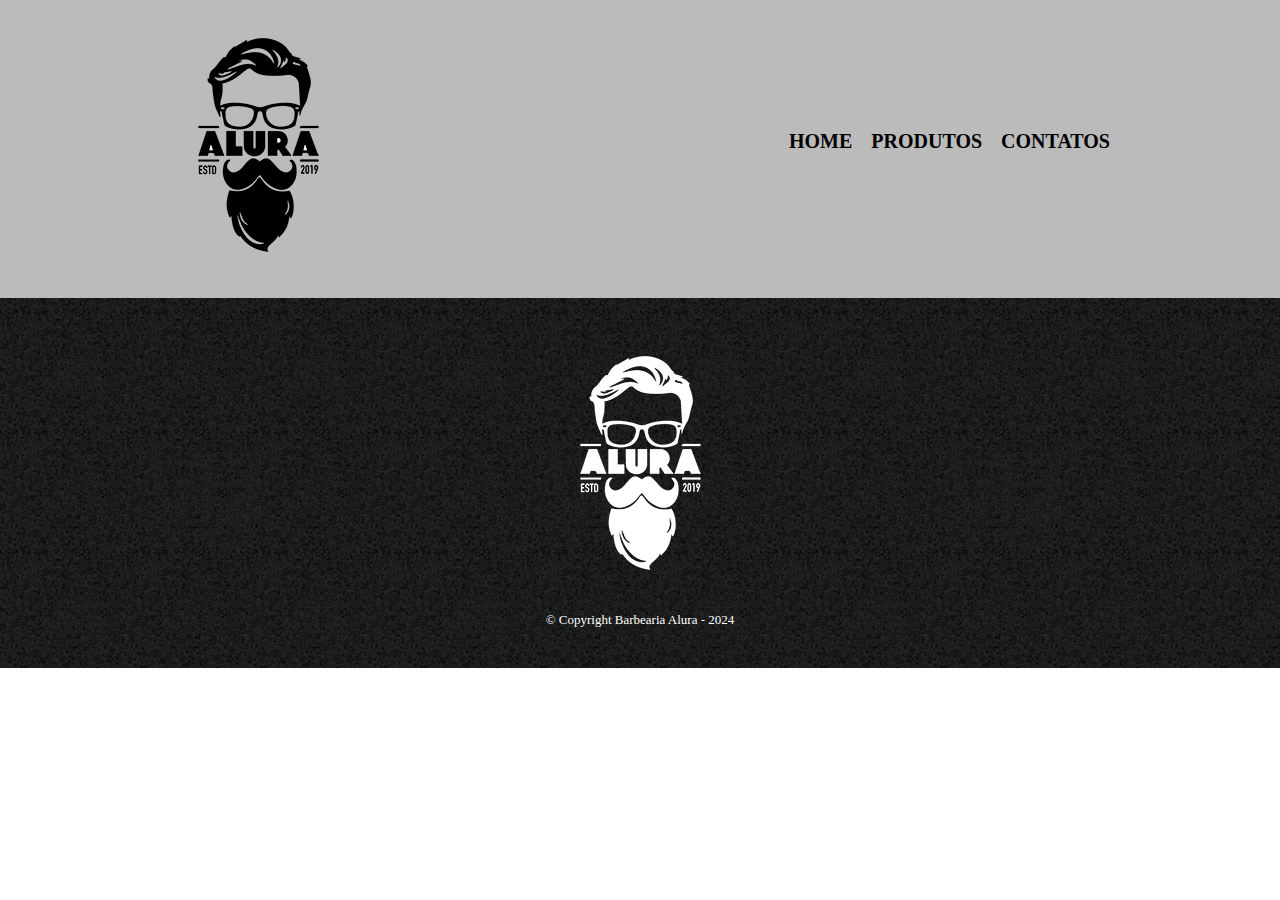
==== contatos.html @ c615f51e "Add files via upload" ====
<!DOCTYPE html>
<html lang="pt-br">
<head>
    <meta charset="UTF-8">
    <meta name="viewport" content="width=device-width, initial-scale=1.0">
    <link rel="stylesheet" href="style.css">
    <title>Produtos - Barbearia Alura</title>
</head>
<body>

    <header>
        <div class="caixa">
        <h1><img src="logo.png" alt="logo-branco.png"></h1>
        <nav>
            <ul>
                <li> <a href="index.html">Home</a></li>
                <li> <a href="#">Produtos</a></li>
                <li> <a href="contatos.html">Contatos</a></li>
            </ul>
        </nav>
    </div>
    </header>

    <footer>
        <img src="logo-branco.png" alt="logo da barbearia alura">
        <p class="copyright"> &copy; Copyright Barbearia Alura - 2024</p>
    </footer>
    
</body>
</html>
---- style.css ----
*{
    padding: 0px;
    margin: 0px;
    box-sizing: border-box;
}

header{
    background-color: #bbbbbb;
    padding: 20px 0;
}
.caixa{
    position: relative;
    width: 940px;
    margin: 0 auto;
}

nav{
    position: absolute;
    top: 110px;
    right: 0;
}
nav li{
    display: inline-block;
    margin: 0 0 0 15px;
}
 nav a{
    display: inline-block;
    text-transform: uppercase;
    color: black;
    font-weight: bold;
    font-size: 20px;
    text-decoration: none;
 }
 nav a:hover{
    color: #c78c19;
    text-decoration: underline;
 }

 .produtos{
    width: 940px;
    margin: 0 auto;
    padding: 50px 0;
 }

 .produtos li{
    display: inline-block;
    text-align: center;
    width: 30%;
    vertical-align: top;
    margin: 0 1.3%;
    padding: 50px 0px;
    border: 2px solid black;
    border-radius: 10px;
 }
 .produtos li:hover{
    border-color: #c78c19;
 }
 .produtos li:hover h2{
    font-size: 31px;
 }
 .produtos h2{
    font-size: 30px;
    font-weight: bold;
 }
 .produto-descricao{
    font-size: 16px;
 }
 .produto-preco{
    font-size: 22px;
    font-weight: bold;
 }

 footer{
   text-align: center;
   background: url("bg.jpg");
   padding: 40px 0;
 }

 .copyright{
   color: white;
   font-size: 13px;
   margin: 20px 0 0;
 }
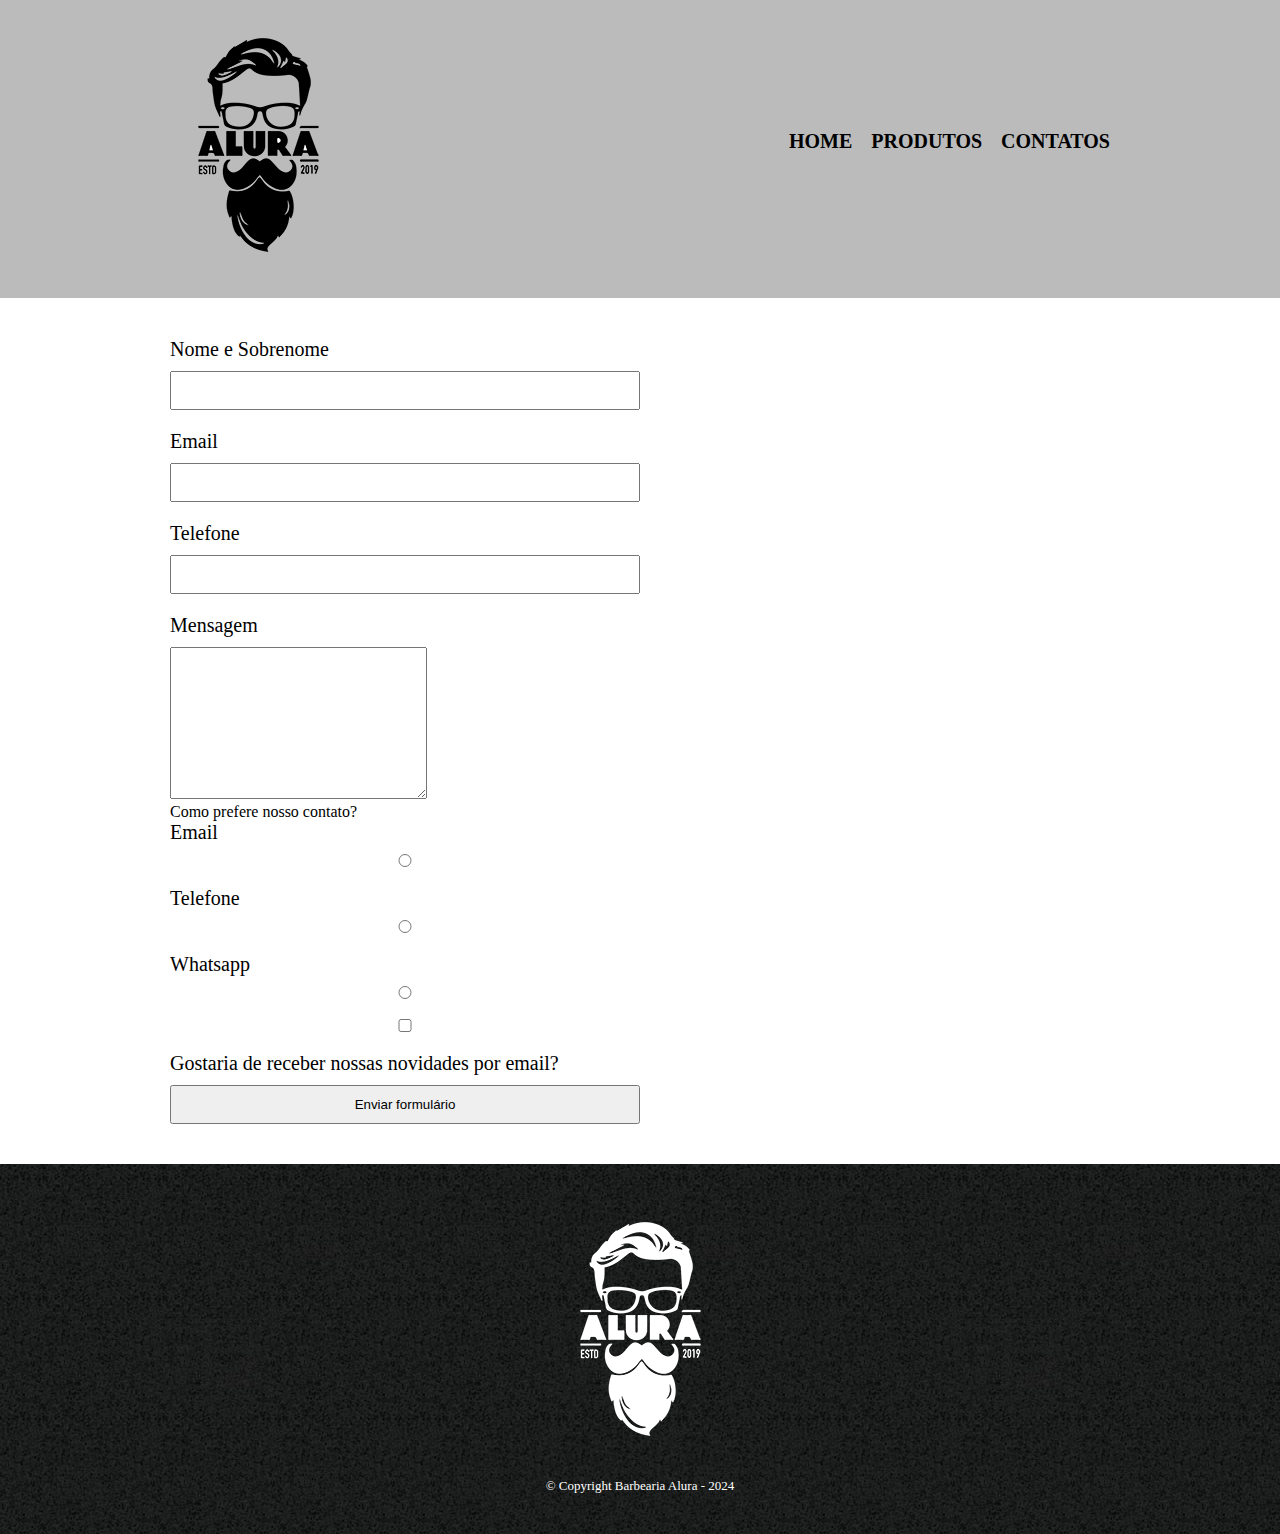
==== commit 560b3abf: "Add files via upload" ====
--- a/contatos.html
+++ b/contatos.html
@@ -20,7 +20,38 @@
         </nav>
     </div>
     </header>
+    <main>
+        <form>
+            <label for="nomeSobrenome">Nome e Sobrenome</label>
+            <input type="text" id="nomeSobrenome">
 
+            <label for="email">Email</label>
+            <input type="text" id="email">
+
+            <label for="telefone">Telefone</label>
+            <input type="text" id="telefone">
+
+            <label for="mensagem">Mensagem</label>
+            <textarea name="" id="mensagem" cols="30" rows="10"></textarea>
+
+            <div>
+                <p>Como prefere nosso contato?</p>
+                <label for="radio-email">Email</label>
+                <input type="radio" name="contato" id="radio-email">
+
+                <label for="radio-telefone">Telefone</label>
+                <input type="radio" name="contato" id="radio-telefone">
+
+                <label for="radio-whatsapp">Whatsapp</label>
+                <input type="radio" name="contato" id="radio-whatsapp">
+
+            </div>
+
+            <label><input type="checkbox" name="" id="">Gostaria de receber nossas novidades por email?</label>
+
+            <input type="submit" value="Enviar formulário">
+        </form>
+    </main>
     <footer>
         <img src="logo-branco.png" alt="logo da barbearia alura">
         <p class="copyright"> &copy; Copyright Barbearia Alura - 2024</p>
--- a/style.css
+++ b/style.css
@@ -80,4 +80,26 @@
    color: white;
    font-size: 13px;
    margin: 20px 0 0;
+ }
+
+ main{
+   width: 940px;
+   margin: 0 auto;
+ }
+
+ form{
+   margin: 40px 0;
+ }
+
+ form label{
+   display: block;
+   font-size: 20px;
+   margin-bottom: 10px;
+ }
+ form input{
+   display: block;
+   margin-bottom: 20px;
+   padding: 10px 25px;
+   width: 50%;
+
  }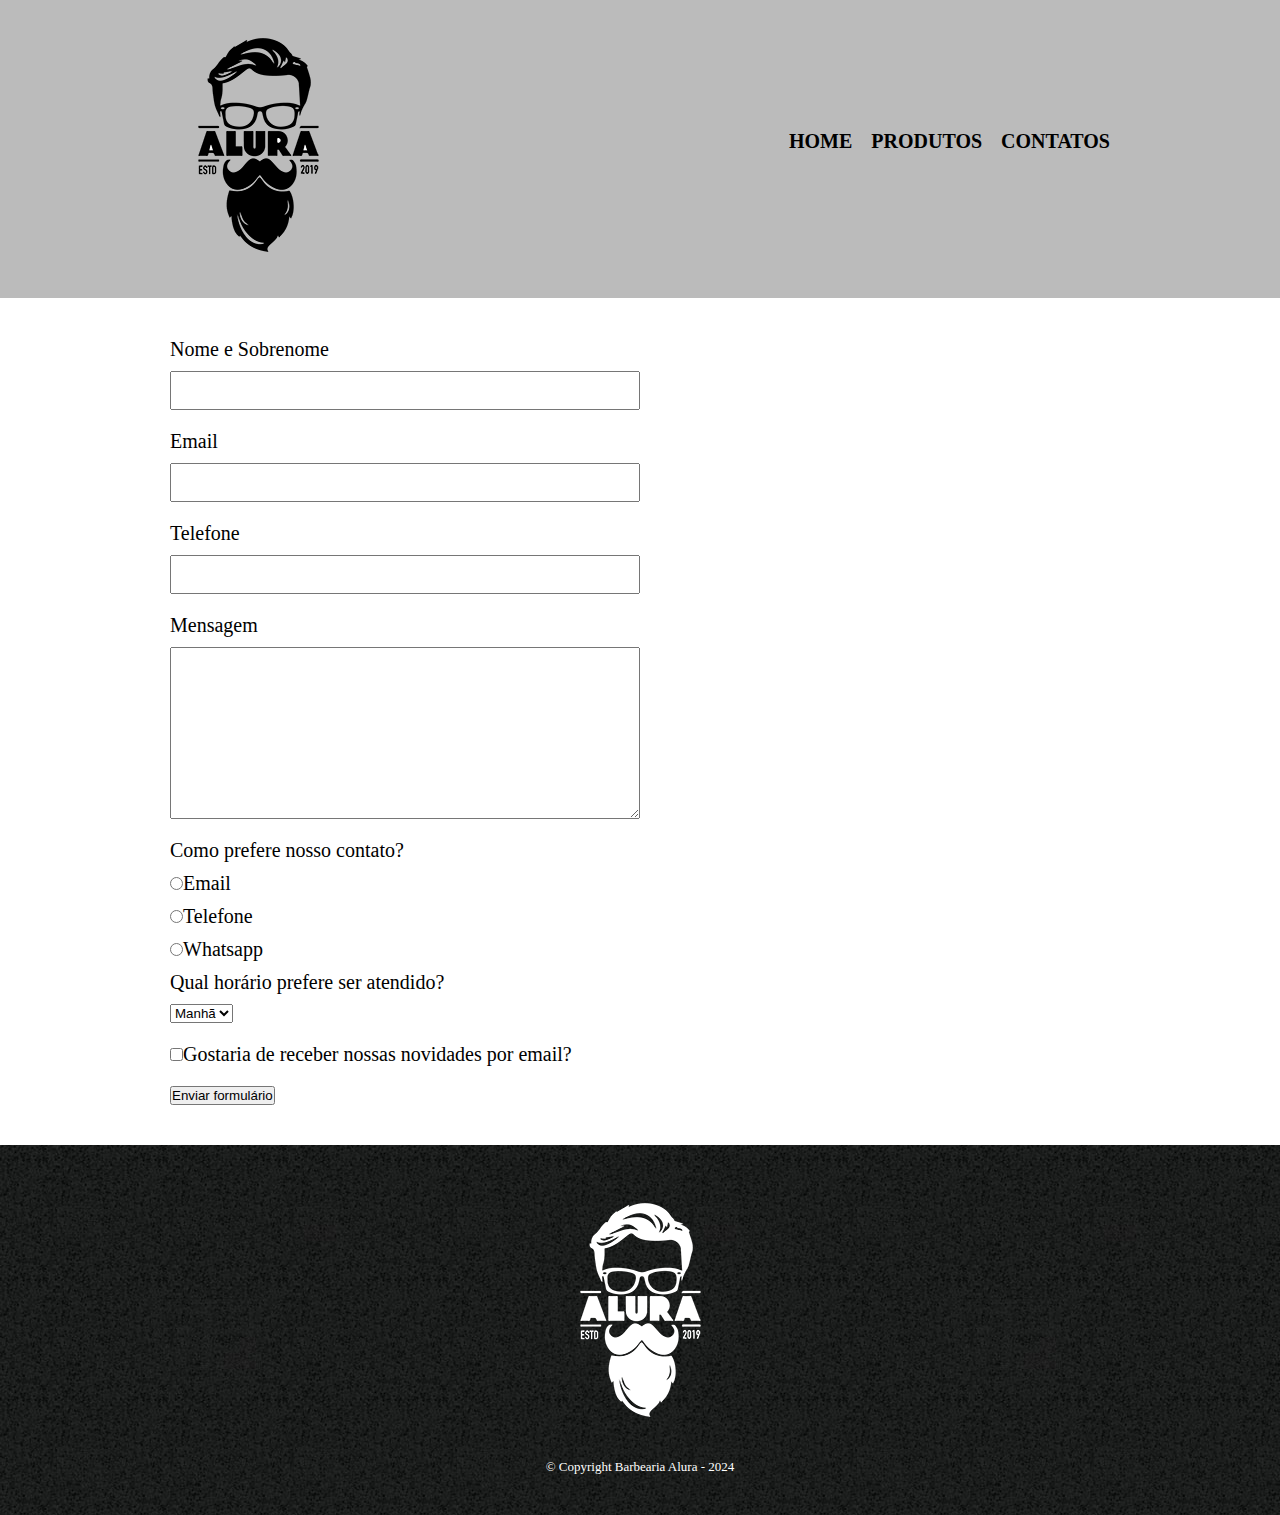
==== commit 83d2a6e8: "Add files via upload" ====
--- a/contatos.html
+++ b/contatos.html
@@ -23,31 +23,37 @@
     <main>
         <form>
             <label for="nomeSobrenome">Nome e Sobrenome</label>
-            <input type="text" id="nomeSobrenome">
+            <input type="text" id="nomeSobrenome" class="input-padrao">
 
             <label for="email">Email</label>
-            <input type="text" id="email">
+            <input type="text" id="email" class="input-padrao">
 
             <label for="telefone">Telefone</label>
-            <input type="text" id="telefone">
+            <input type="text" id="telefone" class="input-padrao">
 
             <label for="mensagem">Mensagem</label>
-            <textarea name="" id="mensagem" cols="30" rows="10"></textarea>
+            <textarea name="" id="mensagem" cols="30" rows="10"class="input-padrao"></textarea>
 
             <div>
                 <p>Como prefere nosso contato?</p>
-                <label for="radio-email">Email</label>
-                <input type="radio" name="contato" id="radio-email">
+                <label for="radio-email"><input type="radio" name="contato" id="radio-email">Email</label>
+                
+                <label for="radio-telefone"><input type="radio" name="contato" id="radio-telefone">Telefone</label> 
 
-                <label for="radio-telefone">Telefone</label>
-                <input type="radio" name="contato" id="radio-telefone">
-
-                <label for="radio-whatsapp">Whatsapp</label>
-                <input type="radio" name="contato" id="radio-whatsapp">
-
+                <label for="radio-whatsapp"><input type="radio" name="contato" id="radio-whatsapp">Whatsapp</label>
+                
             </div>
 
-            <label><input type="checkbox" name="" id="">Gostaria de receber nossas novidades por email?</label>
+            <div>
+                <p>Qual horário prefere ser atendido?</p>
+                <select> 
+                    <option>Manhã</option>
+                    <option>Tarde</option>
+                    <option>Noite</option>
+                </select>
+            </div>
+
+            <label class="checkbox"><input type="checkbox" name="" id="">Gostaria de receber nossas novidades por email?</label>
 
             <input type="submit" value="Enviar formulário">
         </form>
--- a/style.css
+++ b/style.css
@@ -91,15 +91,19 @@
    margin: 40px 0;
  }
 
- form label{
+ form label, form p{
    display: block;
    font-size: 20px;
    margin-bottom: 10px;
  }
- form input{
+ .input-padrao{
    display: block;
    margin-bottom: 20px;
    padding: 10px 25px;
    width: 50%;
 
+ }
+
+ .checkbox{
+   margin: 20px 0;
  }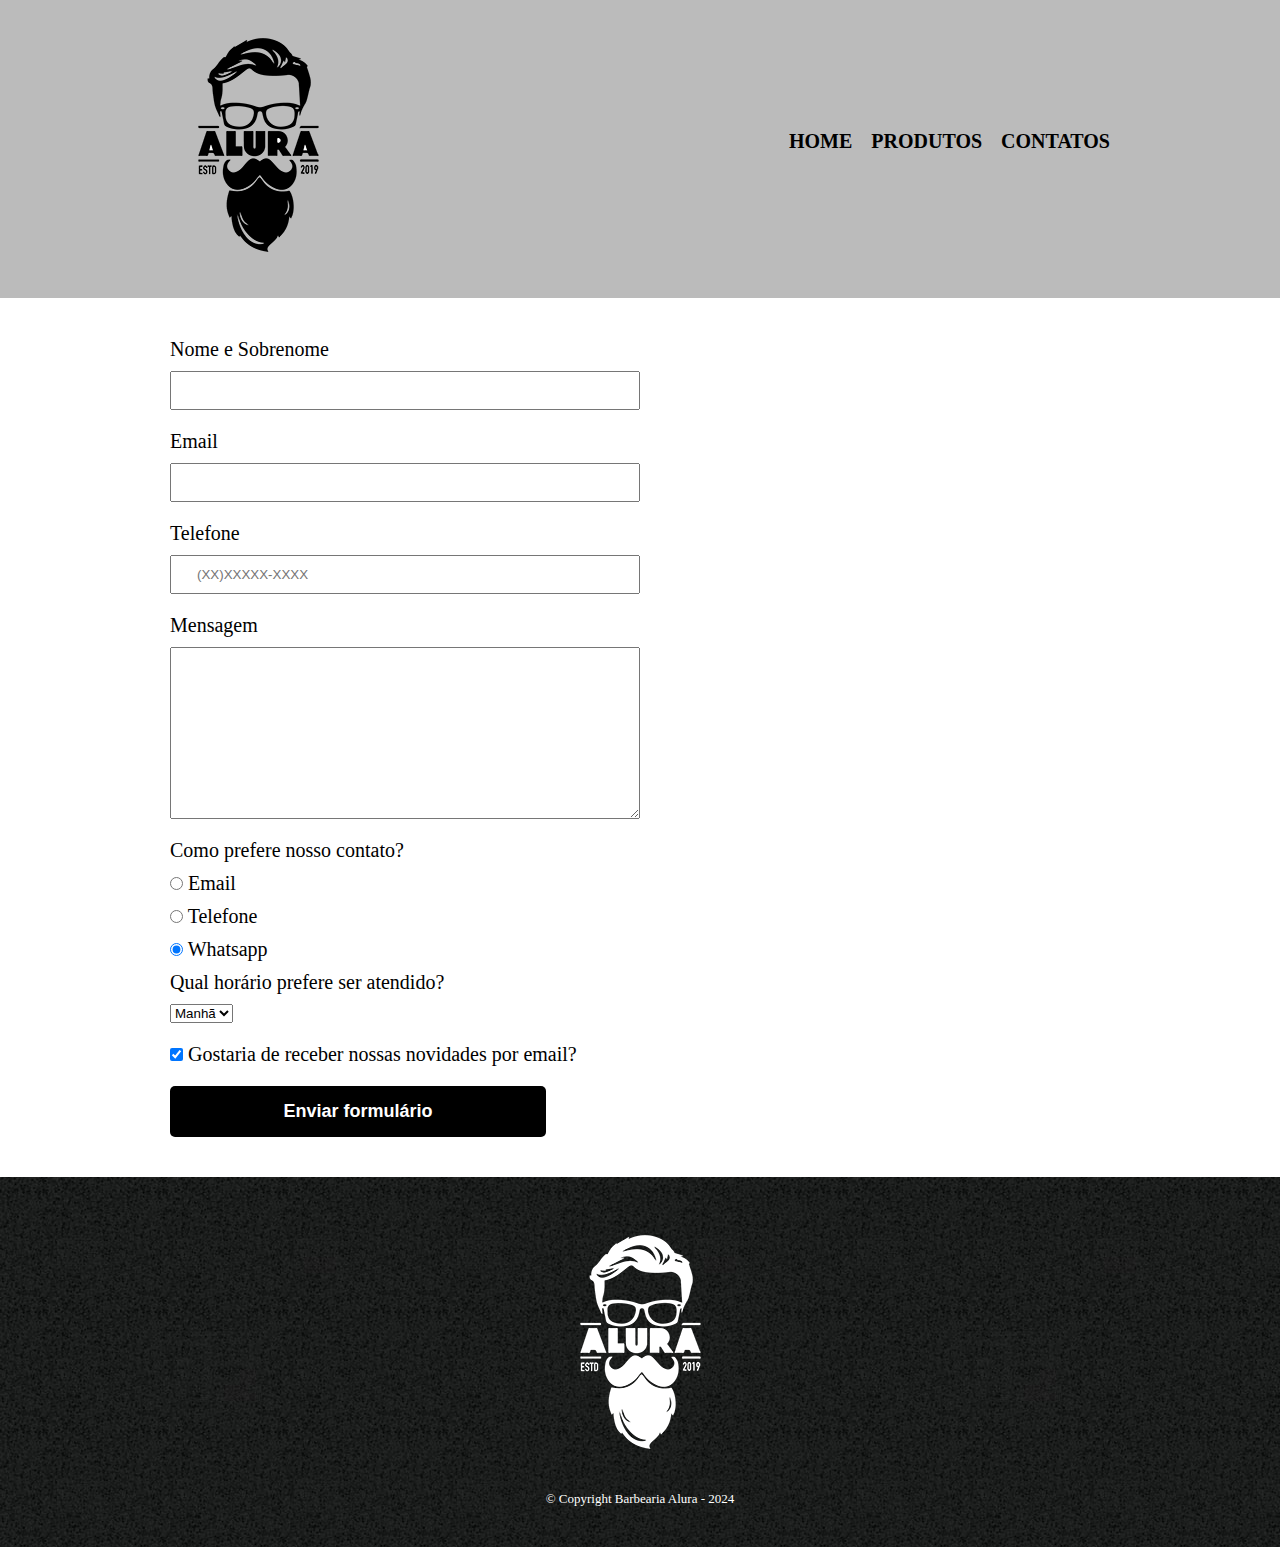
==== commit 1f73643d: "Add files via upload" ====
--- a/contatos.html
+++ b/contatos.html
@@ -23,29 +23,30 @@
     <main>
         <form>
             <label for="nomeSobrenome">Nome e Sobrenome</label>
-            <input type="text" id="nomeSobrenome" class="input-padrao">
+            <input type="text" id="nomeSobrenome" class="input-padrao" required>
 
             <label for="email">Email</label>
-            <input type="text" id="email" class="input-padrao">
+            <input type="email" id="email" class="input-padrao" required>
 
             <label for="telefone">Telefone</label>
-            <input type="text" id="telefone" class="input-padrao">
+            <input type="tel" id="telefone" class="input-padrao" required
+            placeholder="(XX)XXXXX-XXXX">
 
             <label for="mensagem">Mensagem</label>
-            <textarea name="" id="mensagem" cols="30" rows="10"class="input-padrao"></textarea>
+            <textarea name="" id="mensagem" cols="30" rows="10"class="input-padrao" required></textarea>
 
             <div>
-                <p>Como prefere nosso contato?</p>
-                <label for="radio-email"><input type="radio" name="contato" id="radio-email">Email</label>
+                <p> Como prefere nosso contato?</p>
+                <label for="radio-email"><input type="radio" name="contato" id="radio-email"> Email</label>
                 
-                <label for="radio-telefone"><input type="radio" name="contato" id="radio-telefone">Telefone</label> 
+                <label for="radio-telefone"><input type="radio" name="contato" id="radio-telefone"> Telefone</label> 
 
-                <label for="radio-whatsapp"><input type="radio" name="contato" id="radio-whatsapp">Whatsapp</label>
+                <label for="radio-whatsapp"><input type="radio" name="contato" id="radio-whatsapp" checked> Whatsapp</label>
                 
             </div>
 
             <div>
-                <p>Qual horário prefere ser atendido?</p>
+                <p> Qual horário prefere ser atendido?</p>
                 <select> 
                     <option>Manhã</option>
                     <option>Tarde</option>
@@ -53,9 +54,9 @@
                 </select>
             </div>
 
-            <label class="checkbox"><input type="checkbox" name="" id="">Gostaria de receber nossas novidades por email?</label>
+            <label class="checkbox"><input type="checkbox" name="" id="" checked> Gostaria de receber nossas novidades por email?</label>
 
-            <input type="submit" value="Enviar formulário">
+            <input type="submit" value="Enviar formulário" class="enviar">
         </form>
     </main>
     <footer>
--- a/style.css
+++ b/style.css
@@ -96,14 +96,32 @@
    font-size: 20px;
    margin-bottom: 10px;
  }
+
  .input-padrao{
    display: block;
    margin-bottom: 20px;
    padding: 10px 25px;
    width: 50%;
-
  }
 
  .checkbox{
    margin: 20px 0;
+ }
+
+ .enviar{
+   width: 40%;
+   padding: 15px 0;
+   background: black;
+   color: white;
+   font-weight: bold;
+   font-size: 18px;
+   border: none;
+   border-radius: 5px;
+   cursor: pointer;
+   transition: 1s all;
+ }
+
+ .enviar:hover{
+   background-color: rgb(41, 1, 41);
+   transform: scale(1.2);
  }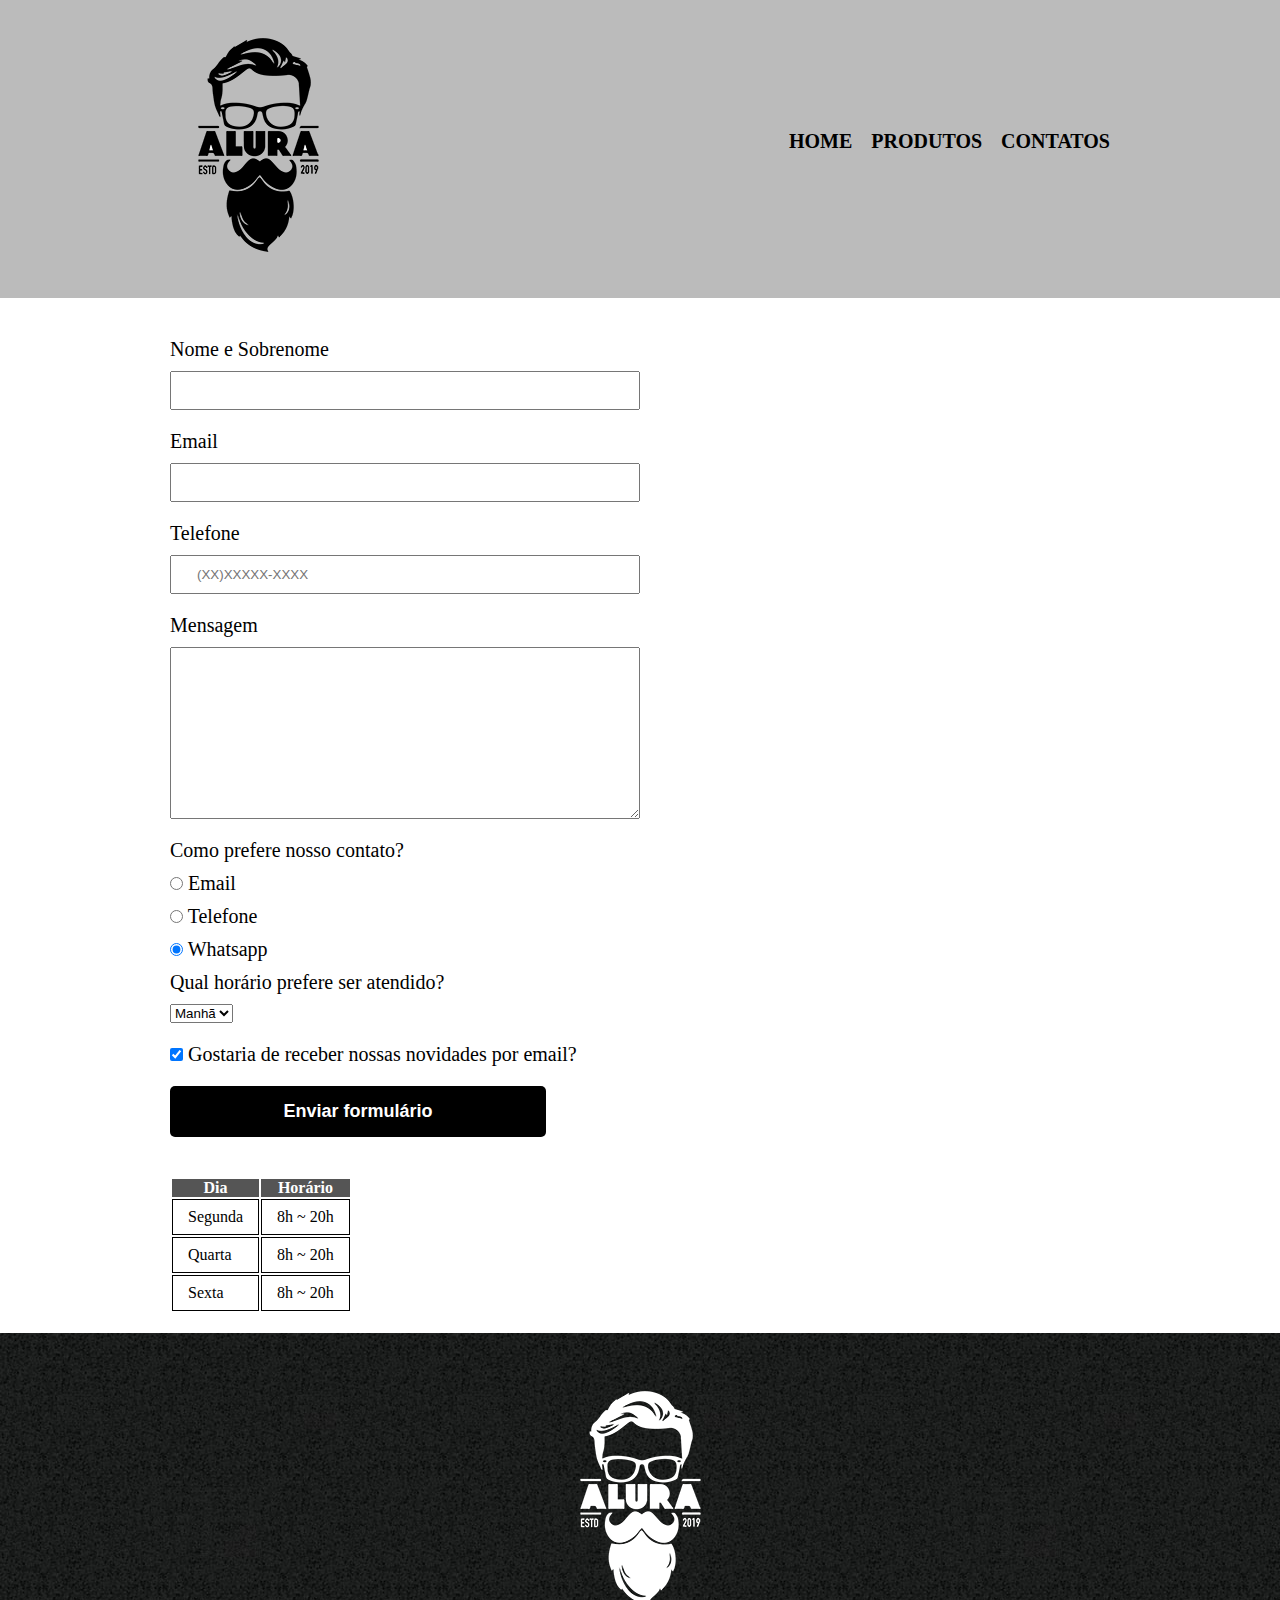
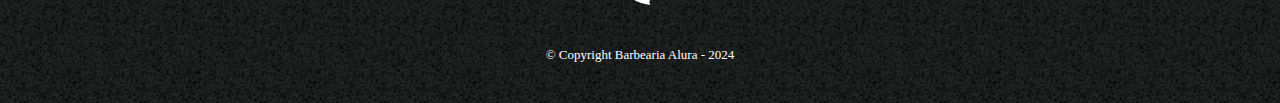
==== commit ec3dc716: "Add files via upload" ====
--- a/contatos.html
+++ b/contatos.html
@@ -58,7 +58,33 @@
 
             <input type="submit" value="Enviar formulário" class="enviar">
         </form>
+
+    <table> 
+        <thead>
+            <tr>
+                <th>Dia</th>
+                <th>Horário</th>
+            </tr>
+        </thead>
+
+    <tbody>
+        <tr>
+            <td>Segunda</td>
+            <td>8h ~ 20h</td>
+        </tr>
+        <tr>
+            <td>Quarta</td>
+            <td>8h ~ 20h</td>
+        </tr>
+        <tr>
+            <td>Sexta</td>
+            <td>8h ~ 20h</td>
+        </tr>
+    </tbody>
+    </table>
+    
     </main>
+
     <footer>
         <img src="logo-branco.png" alt="logo da barbearia alura">
         <p class="copyright"> &copy; Copyright Barbearia Alura - 2024</p>
--- a/style.css
+++ b/style.css
@@ -124,4 +124,22 @@
  .enviar:hover{
    background-color: rgb(41, 1, 41);
    transform: scale(1.2);
- }+ }
+
+  table{
+
+      margin: 20px 0 20px;
+  }
+
+  thead{
+    margin-left: 200px;
+    background-color: #555555;
+    color: white;
+    font-weight: bold;
+  }
+
+  td, tr{
+    border: 1px solid black;
+    padding: 8px 15px;
+
+  }